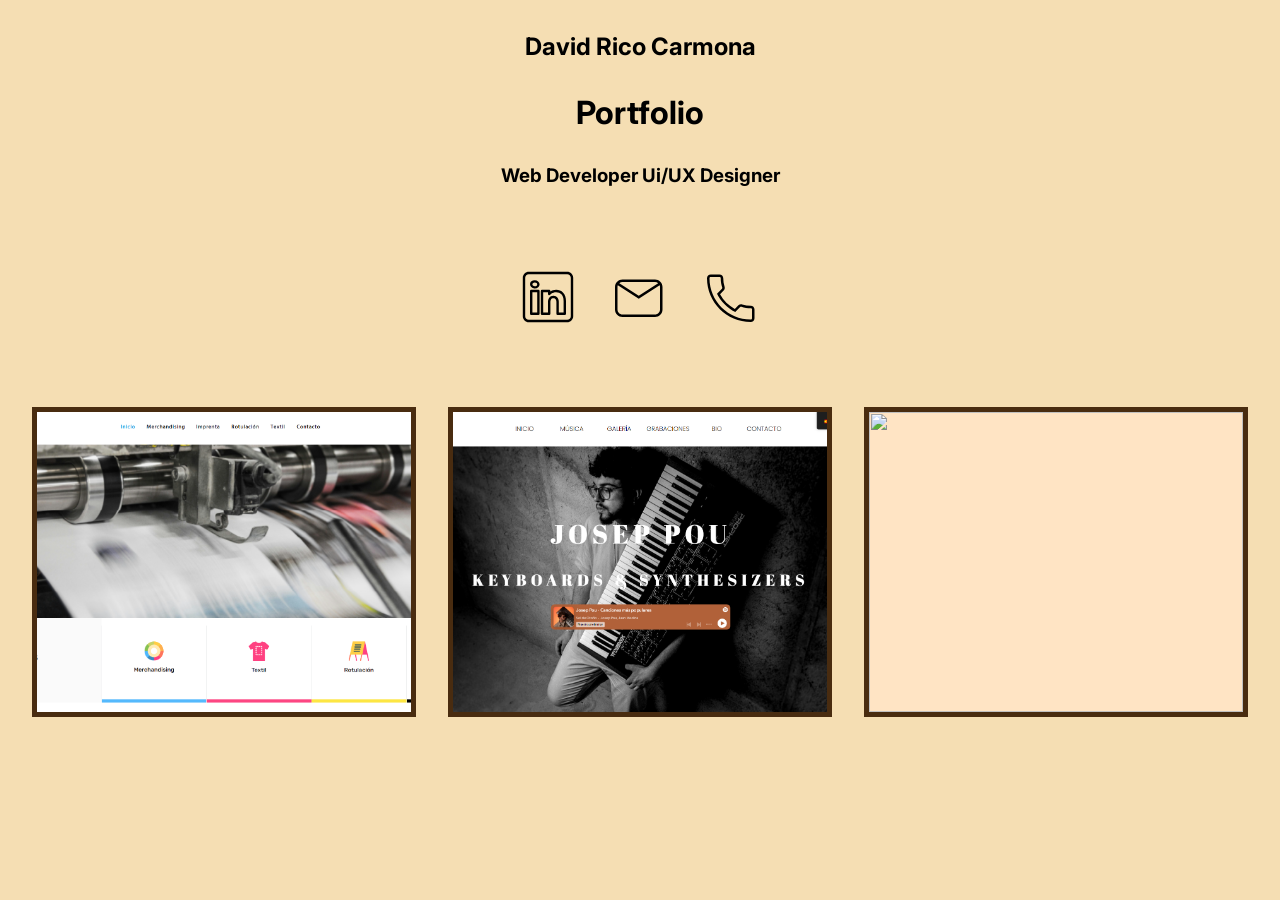
==== portfolio.html @ f1262a7a "commit" ====
<!DOCTYPE html>
<html lang="es">
<head>
    <meta charset="UTF-8">
    <meta name="viewport" content="width=device-width, initial-scale=1.0">
    <title>portfolio</title>
    <link rel="preconnect" href="https://fonts.googleapis.com">
    <link rel="preconnect" href="https://fonts.gstatic.com" crossorigin>
    <link href="https://fonts.googleapis.com/css2?family=Inter:ital,opsz,wght@0,14..32,100..900;1,14..32,100..900&display=swap" rel="stylesheet">
    <link rel="stylesheet" href="portfolio.css">
</head>
<body>
    <div class="title-container">
        <div class="my-name">
            <h2>David Rico Carmona</h2>
        </div>
        <div class="portfolio-title">
            <h1>Portfolio</h1>
        </div>
        <div class="portfolio-subtitle">
            <h3>Web Developer Ui/UX Designer</h3>
        </div>
    </div>
    <div class="contact-info">
      <div class="contact-icon">
        <svg xmlns="http://www.w3.org/2000/svg" x="0px" y="0px" width="100" height="100" viewBox="0 0 50 50">
          <path d="M 9 4 C 6.2504839 4 4 6.2504839 4 9 L 4 41 C 4 43.749516 6.2504839 46 9 46 L 41 46 C 43.749516 46 46 43.749516 46 41 L 46 9 C 46 6.2504839 43.749516 4 41 4 L 9 4 z M 9 6 L 41 6 C 42.668484 6 44 7.3315161 44 9 L 44 41 C 44 42.668484 42.668484 44 41 44 L 9 44 C 7.3315161 44 6 42.668484 6 41 L 6 9 C 6 7.3315161 7.3315161 6 9 6 z M 14 11.011719 C 12.904779 11.011719 11.919219 11.339079 11.189453 11.953125 C 10.459687 12.567171 10.011719 13.484511 10.011719 14.466797 C 10.011719 16.333977 11.631285 17.789609 13.691406 17.933594 A 0.98809878 0.98809878 0 0 0 13.695312 17.935547 A 0.98809878 0.98809878 0 0 0 14 17.988281 C 16.27301 17.988281 17.988281 16.396083 17.988281 14.466797 A 0.98809878 0.98809878 0 0 0 17.986328 14.414062 C 17.884577 12.513831 16.190443 11.011719 14 11.011719 z M 14 12.988281 C 15.392231 12.988281 15.94197 13.610038 16.001953 14.492188 C 15.989803 15.348434 15.460091 16.011719 14 16.011719 C 12.614594 16.011719 11.988281 15.302225 11.988281 14.466797 C 11.988281 14.049083 12.140703 13.734298 12.460938 13.464844 C 12.78117 13.19539 13.295221 12.988281 14 12.988281 z M 11 19 A 1.0001 1.0001 0 0 0 10 20 L 10 39 A 1.0001 1.0001 0 0 0 11 40 L 17 40 A 1.0001 1.0001 0 0 0 18 39 L 18 33.134766 L 18 20 A 1.0001 1.0001 0 0 0 17 19 L 11 19 z M 20 19 A 1.0001 1.0001 0 0 0 19 20 L 19 39 A 1.0001 1.0001 0 0 0 20 40 L 26 40 A 1.0001 1.0001 0 0 0 27 39 L 27 29 C 27 28.170333 27.226394 27.345035 27.625 26.804688 C 28.023606 26.264339 28.526466 25.940057 29.482422 25.957031 C 30.468166 25.973981 30.989999 26.311669 31.384766 26.841797 C 31.779532 27.371924 32 28.166667 32 29 L 32 39 A 1.0001 1.0001 0 0 0 33 40 L 39 40 A 1.0001 1.0001 0 0 0 40 39 L 40 28.261719 C 40 25.300181 39.122788 22.95433 37.619141 21.367188 C 36.115493 19.780044 34.024172 19 31.8125 19 C 29.710483 19 28.110853 19.704889 27 20.423828 L 27 20 A 1.0001 1.0001 0 0 0 26 19 L 20 19 z M 12 21 L 16 21 L 16 33.134766 L 16 38 L 12 38 L 12 21 z M 21 21 L 25 21 L 25 22.560547 A 1.0001 1.0001 0 0 0 26.798828 23.162109 C 26.798828 23.162109 28.369194 21 31.8125 21 C 33.565828 21 35.069366 21.582581 36.167969 22.742188 C 37.266572 23.901794 38 25.688257 38 28.261719 L 38 38 L 34 38 L 34 29 C 34 27.833333 33.720468 26.627107 32.990234 25.646484 C 32.260001 24.665862 31.031834 23.983076 29.517578 23.957031 C 27.995534 23.930001 26.747519 24.626988 26.015625 25.619141 C 25.283731 26.611293 25 27.829667 25 29 L 25 38 L 21 38 L 21 21 z"></path>
          </svg>
      </div>
      <div class="contact-icon">
        <svg xmlns="http://www.w3.org/2000/svg" viewBox="0 0 24 24"><title>email</title><path d="M5,5H18C19.66,5 21,6.34 21,8V17C21,18.66 19.66,20 18,20H5C3.34,20 2,18.66 2,17V8C2,6.34 3.34,5 5,5M5,6C4.5,6 4.06,6.17 3.72,6.47L11.5,11.5L19.28,6.47C18.94,6.17 18.5,6 18,6H5M11.5,12.71L3.13,7.28C3.05,7.5 3,7.75 3,8V17C3,18.1 3.9,19 5,19H18C19.1,19 20,18.1 20,17V8C20,7.75 19.95,7.5 19.87,7.28L11.5,12.71Z" /></svg>
      </div>
      <div class="contact-icon">
        <svg xmlns="http://www.w3.org/2000/svg" viewBox="0 0 24 24"><title>phone</title><path d="M19.5,22C20.33,22 21,21.33 21,20.5V17C21,16.17 20.33,15.5 19.5,15.5C18.33,15.5 17.18,15.32 16.08,14.95C15.55,14.78 14.97,14.92 14.56,15.32L13.12,16.76C10.64,15.41 8.57,13.34 7.23,10.87L8.66,9.44C9.07,9.05 9.22,8.47 9.04,7.91C8.68,6.82 8.5,5.67 8.5,4.5C8.5,3.67 7.83,3 7,3H3.5C2.67,3 2,3.67 2,4.5C2,14.15 9.85,22 19.5,22M3.5,4H7C7.28,4 7.5,4.22 7.5,4.5C7.5,5.78 7.7,7.03 8.09,8.22C8.14,8.36 8.13,8.56 7.97,8.72L6,10.68C7.65,13.91 10.07,16.33 13.31,18L15.26,16.03C15.4,15.89 15.59,15.85 15.77,15.9C16.97,16.3 18.22,16.5 19.5,16.5C19.78,16.5 20,16.72 20,17V20.5C20,20.78 19.78,21 19.5,21C10.4,21 3,13.6 3,4.5C3,4.22 3.22,4 3.5,4Z" /></svg>
      </div>
    </div>
    <div class="content-container">
      <div class="portfolio-container">
        <img src="/portfolio/media/anuncia-t.png" alt="">
        <video autoplay loop muted src="/portfolio/media/anuncia-t-move.webm"></video>
      </div>
      <div class="portfolio-container">
        <img src="/portfolio/media/josep-pou.png" alt="">
        <video autoplay loop muted src="/portfolio/media/josep-pou-move.webm"></video>
      </div>
      <div class="portfolio-container">
        <img src="/portfolio/media/vendrell-pons.png" alt="">
        <video autoplay loop muted src="/portfolio/media/vendrell-pons-move.webm"></video>
      </div>
    </div>
    <div></div>
</body>
</html>
---- portfolio.css ----
* {
    margin: 0;
    padding: 0;
    font-family: "Inter";
}

body {
    background-color: wheat;
    padding: 2rem;
}

.title-container{
  display: flex;
  flex-direction: column;
  align-items: center;
  gap: 2rem;
  justify-content: center;
  margin-bottom: 5rem;
}
.content-container {
  display: flex;
  justify-content: center;
  align-items: center;
  width: 100%;
  gap: 2rem;
}
.contact-info{
  display: flex;
  width: 100%;
  justify-content: center;
  align-items: center;
  gap: 2rem;
  margin-bottom: 5rem;
}
.contact-icon {
  display: flex;
  justify-content: center;
  align-items: center;
  width: 60px;
  height: 60px;

}

.contact-icon svg{
  width: 100%;
  border-radius: 20px;
  display: flex;
  justify-content: center;
  align-items: center;
  
}

.contact-icon:hover{
  border-radius: 10px;
  transition: 0.3s;
  transform: scale(1.25);
}

.portfolio-container {
  display: flex;
  flex-direction: column;
  justify-content: center;
  align-items: center;
  background-color: bisque;
  border: 5px solid rgb(73, 44, 16);
  width: 600px;
  height: 300px;
  overflow: hidden; /* Evita que el contenido sobresalga */
}

.portfolio-container img{
  width: 100%;
  height: 100%; /* Asegura que el video llene el contenedor */
  object-fit: cover; /* Mantiene la proporción y recorta si es necesario */
}

.portfolio-container video{
  display: none;
}

.portfolio-container:hover img {
  display: none;
}

.portfolio-container:hover video {
  display: block; /* Cambia a block para mostrar el video */
  width: 100%;
  height: auto;
}

.portfolio-container:hover {
  transform: scale(1.02);
  transition: ease-in-out 0.2s;
  color: white;
  -webkit-box-shadow: 0px 5px 10px 0px rgba(0,0,0,0.75);
  -moz-box-shadow: 0px 5px 10px 0px rgba(0,0,0,0.75);
  box-shadow: 0px 5px 10px 0px rgba(0,0,0,0.75);
}
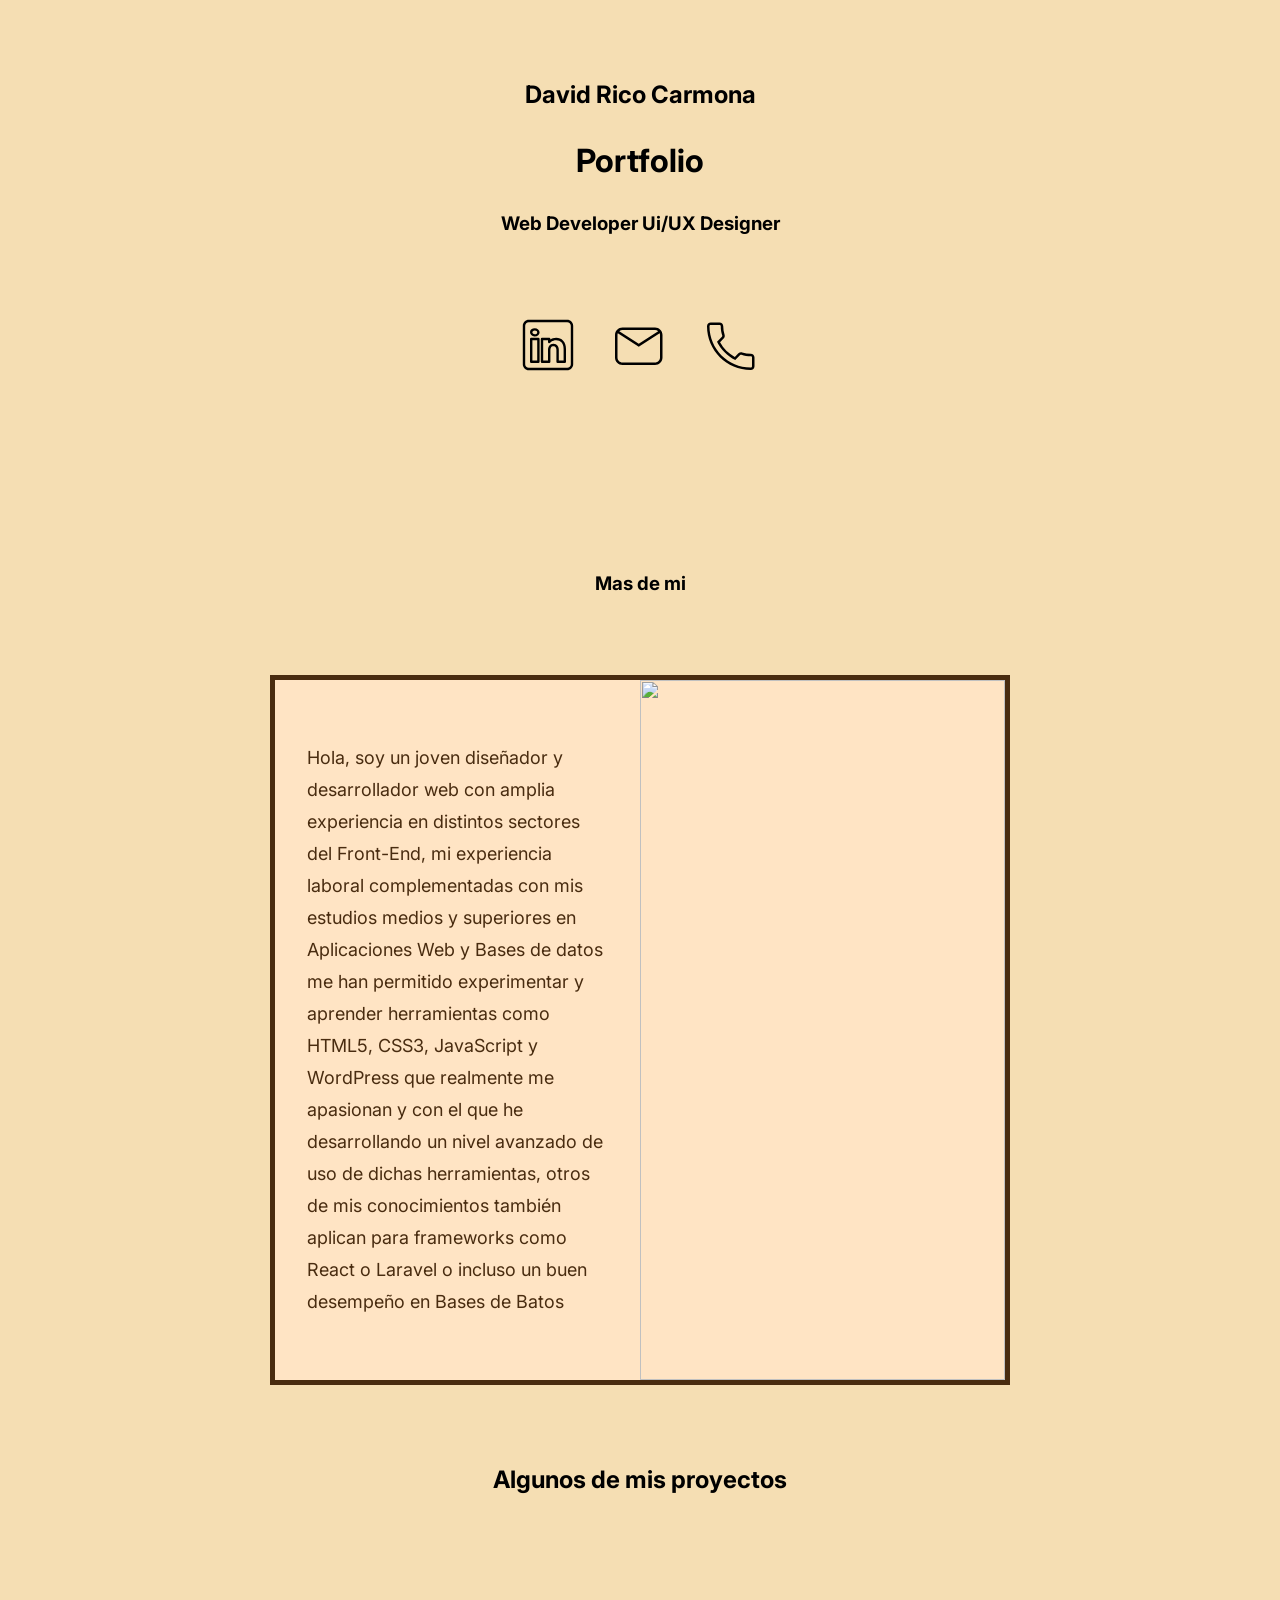
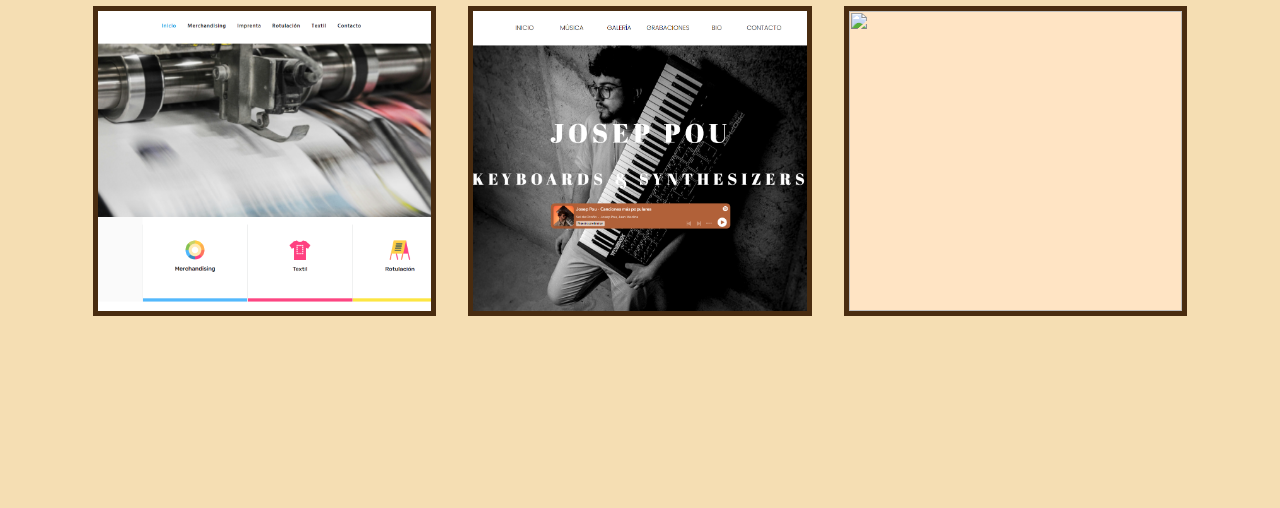
==== commit e5f4aa4a: "commit" ====
--- a/portfolio.html
+++ b/portfolio.html
@@ -8,46 +8,69 @@
     <link rel="preconnect" href="https://fonts.gstatic.com" crossorigin>
     <link href="https://fonts.googleapis.com/css2?family=Inter:ital,opsz,wght@0,14..32,100..900;1,14..32,100..900&display=swap" rel="stylesheet">
     <link rel="stylesheet" href="portfolio.css">
+    <script type="module" src="script.js"></script>
 </head>
 <body>
-    <div class="title-container">
-        <div class="my-name">
-            <h2>David Rico Carmona</h2>
+  <div class="container">
+    <div class="info-container">
+      <div class="title-container">
+          <div class="my-name">
+              <h2>David Rico Carmona</h2>
+          </div>
+          <div class="portfolio-title">
+              <h1>Portfolio</h1>
+          </div>
+          <div class="portfolio-subtitle">
+              <h3>Web Developer Ui/UX Designer</h3>
+          </div>
+      </div>
+      <div class="contact-info">
+        <div class="contact-icon">
+          <svg xmlns="http://www.w3.org/2000/svg" x="0px" y="0px" width="100" height="100" viewBox="0 0 50 50">
+            <path d="M 9 4 C 6.2504839 4 4 6.2504839 4 9 L 4 41 C 4 43.749516 6.2504839 46 9 46 L 41 46 C 43.749516 46 46 43.749516 46 41 L 46 9 C 46 6.2504839 43.749516 4 41 4 L 9 4 z M 9 6 L 41 6 C 42.668484 6 44 7.3315161 44 9 L 44 41 C 44 42.668484 42.668484 44 41 44 L 9 44 C 7.3315161 44 6 42.668484 6 41 L 6 9 C 6 7.3315161 7.3315161 6 9 6 z M 14 11.011719 C 12.904779 11.011719 11.919219 11.339079 11.189453 11.953125 C 10.459687 12.567171 10.011719 13.484511 10.011719 14.466797 C 10.011719 16.333977 11.631285 17.789609 13.691406 17.933594 A 0.98809878 0.98809878 0 0 0 13.695312 17.935547 A 0.98809878 0.98809878 0 0 0 14 17.988281 C 16.27301 17.988281 17.988281 16.396083 17.988281 14.466797 A 0.98809878 0.98809878 0 0 0 17.986328 14.414062 C 17.884577 12.513831 16.190443 11.011719 14 11.011719 z M 14 12.988281 C 15.392231 12.988281 15.94197 13.610038 16.001953 14.492188 C 15.989803 15.348434 15.460091 16.011719 14 16.011719 C 12.614594 16.011719 11.988281 15.302225 11.988281 14.466797 C 11.988281 14.049083 12.140703 13.734298 12.460938 13.464844 C 12.78117 13.19539 13.295221 12.988281 14 12.988281 z M 11 19 A 1.0001 1.0001 0 0 0 10 20 L 10 39 A 1.0001 1.0001 0 0 0 11 40 L 17 40 A 1.0001 1.0001 0 0 0 18 39 L 18 33.134766 L 18 20 A 1.0001 1.0001 0 0 0 17 19 L 11 19 z M 20 19 A 1.0001 1.0001 0 0 0 19 20 L 19 39 A 1.0001 1.0001 0 0 0 20 40 L 26 40 A 1.0001 1.0001 0 0 0 27 39 L 27 29 C 27 28.170333 27.226394 27.345035 27.625 26.804688 C 28.023606 26.264339 28.526466 25.940057 29.482422 25.957031 C 30.468166 25.973981 30.989999 26.311669 31.384766 26.841797 C 31.779532 27.371924 32 28.166667 32 29 L 32 39 A 1.0001 1.0001 0 0 0 33 40 L 39 40 A 1.0001 1.0001 0 0 0 40 39 L 40 28.261719 C 40 25.300181 39.122788 22.95433 37.619141 21.367188 C 36.115493 19.780044 34.024172 19 31.8125 19 C 29.710483 19 28.110853 19.704889 27 20.423828 L 27 20 A 1.0001 1.0001 0 0 0 26 19 L 20 19 z M 12 21 L 16 21 L 16 33.134766 L 16 38 L 12 38 L 12 21 z M 21 21 L 25 21 L 25 22.560547 A 1.0001 1.0001 0 0 0 26.798828 23.162109 C 26.798828 23.162109 28.369194 21 31.8125 21 C 33.565828 21 35.069366 21.582581 36.167969 22.742188 C 37.266572 23.901794 38 25.688257 38 28.261719 L 38 38 L 34 38 L 34 29 C 34 27.833333 33.720468 26.627107 32.990234 25.646484 C 32.260001 24.665862 31.031834 23.983076 29.517578 23.957031 C 27.995534 23.930001 26.747519 24.626988 26.015625 25.619141 C 25.283731 26.611293 25 27.829667 25 29 L 25 38 L 21 38 L 21 21 z"></path>
+            </svg>
         </div>
-        <div class="portfolio-title">
-            <h1>Portfolio</h1>
+        <div class="contact-icon">
+          <svg xmlns="http://www.w3.org/2000/svg" viewBox="0 0 24 24"><title>email</title><path d="M5,5H18C19.66,5 21,6.34 21,8V17C21,18.66 19.66,20 18,20H5C3.34,20 2,18.66 2,17V8C2,6.34 3.34,5 5,5M5,6C4.5,6 4.06,6.17 3.72,6.47L11.5,11.5L19.28,6.47C18.94,6.17 18.5,6 18,6H5M11.5,12.71L3.13,7.28C3.05,7.5 3,7.75 3,8V17C3,18.1 3.9,19 5,19H18C19.1,19 20,18.1 20,17V8C20,7.75 19.95,7.5 19.87,7.28L11.5,12.71Z" /></svg>
         </div>
-        <div class="portfolio-subtitle">
-            <h3>Web Developer Ui/UX Designer</h3>
+        <div class="contact-icon">
+          <svg xmlns="http://www.w3.org/2000/svg" viewBox="0 0 24 24"><title>phone</title><path d="M19.5,22C20.33,22 21,21.33 21,20.5V17C21,16.17 20.33,15.5 19.5,15.5C18.33,15.5 17.18,15.32 16.08,14.95C15.55,14.78 14.97,14.92 14.56,15.32L13.12,16.76C10.64,15.41 8.57,13.34 7.23,10.87L8.66,9.44C9.07,9.05 9.22,8.47 9.04,7.91C8.68,6.82 8.5,5.67 8.5,4.5C8.5,3.67 7.83,3 7,3H3.5C2.67,3 2,3.67 2,4.5C2,14.15 9.85,22 19.5,22M3.5,4H7C7.28,4 7.5,4.22 7.5,4.5C7.5,5.78 7.7,7.03 8.09,8.22C8.14,8.36 8.13,8.56 7.97,8.72L6,10.68C7.65,13.91 10.07,16.33 13.31,18L15.26,16.03C15.4,15.89 15.59,15.85 15.77,15.9C16.97,16.3 18.22,16.5 19.5,16.5C19.78,16.5 20,16.72 20,17V20.5C20,20.78 19.78,21 19.5,21C10.4,21 3,13.6 3,4.5C3,4.22 3.22,4 3.5,4Z" /></svg>
         </div>
-    </div>
-    <div class="contact-info">
-      <div class="contact-icon">
-        <svg xmlns="http://www.w3.org/2000/svg" x="0px" y="0px" width="100" height="100" viewBox="0 0 50 50">
-          <path d="M 9 4 C 6.2504839 4 4 6.2504839 4 9 L 4 41 C 4 43.749516 6.2504839 46 9 46 L 41 46 C 43.749516 46 46 43.749516 46 41 L 46 9 C 46 6.2504839 43.749516 4 41 4 L 9 4 z M 9 6 L 41 6 C 42.668484 6 44 7.3315161 44 9 L 44 41 C 44 42.668484 42.668484 44 41 44 L 9 44 C 7.3315161 44 6 42.668484 6 41 L 6 9 C 6 7.3315161 7.3315161 6 9 6 z M 14 11.011719 C 12.904779 11.011719 11.919219 11.339079 11.189453 11.953125 C 10.459687 12.567171 10.011719 13.484511 10.011719 14.466797 C 10.011719 16.333977 11.631285 17.789609 13.691406 17.933594 A 0.98809878 0.98809878 0 0 0 13.695312 17.935547 A 0.98809878 0.98809878 0 0 0 14 17.988281 C 16.27301 17.988281 17.988281 16.396083 17.988281 14.466797 A 0.98809878 0.98809878 0 0 0 17.986328 14.414062 C 17.884577 12.513831 16.190443 11.011719 14 11.011719 z M 14 12.988281 C 15.392231 12.988281 15.94197 13.610038 16.001953 14.492188 C 15.989803 15.348434 15.460091 16.011719 14 16.011719 C 12.614594 16.011719 11.988281 15.302225 11.988281 14.466797 C 11.988281 14.049083 12.140703 13.734298 12.460938 13.464844 C 12.78117 13.19539 13.295221 12.988281 14 12.988281 z M 11 19 A 1.0001 1.0001 0 0 0 10 20 L 10 39 A 1.0001 1.0001 0 0 0 11 40 L 17 40 A 1.0001 1.0001 0 0 0 18 39 L 18 33.134766 L 18 20 A 1.0001 1.0001 0 0 0 17 19 L 11 19 z M 20 19 A 1.0001 1.0001 0 0 0 19 20 L 19 39 A 1.0001 1.0001 0 0 0 20 40 L 26 40 A 1.0001 1.0001 0 0 0 27 39 L 27 29 C 27 28.170333 27.226394 27.345035 27.625 26.804688 C 28.023606 26.264339 28.526466 25.940057 29.482422 25.957031 C 30.468166 25.973981 30.989999 26.311669 31.384766 26.841797 C 31.779532 27.371924 32 28.166667 32 29 L 32 39 A 1.0001 1.0001 0 0 0 33 40 L 39 40 A 1.0001 1.0001 0 0 0 40 39 L 40 28.261719 C 40 25.300181 39.122788 22.95433 37.619141 21.367188 C 36.115493 19.780044 34.024172 19 31.8125 19 C 29.710483 19 28.110853 19.704889 27 20.423828 L 27 20 A 1.0001 1.0001 0 0 0 26 19 L 20 19 z M 12 21 L 16 21 L 16 33.134766 L 16 38 L 12 38 L 12 21 z M 21 21 L 25 21 L 25 22.560547 A 1.0001 1.0001 0 0 0 26.798828 23.162109 C 26.798828 23.162109 28.369194 21 31.8125 21 C 33.565828 21 35.069366 21.582581 36.167969 22.742188 C 37.266572 23.901794 38 25.688257 38 28.261719 L 38 38 L 34 38 L 34 29 C 34 27.833333 33.720468 26.627107 32.990234 25.646484 C 32.260001 24.665862 31.031834 23.983076 29.517578 23.957031 C 27.995534 23.930001 26.747519 24.626988 26.015625 25.619141 C 25.283731 26.611293 25 27.829667 25 29 L 25 38 L 21 38 L 21 21 z"></path>
-          </svg>
-      </div>
-      <div class="contact-icon">
-        <svg xmlns="http://www.w3.org/2000/svg" viewBox="0 0 24 24"><title>email</title><path d="M5,5H18C19.66,5 21,6.34 21,8V17C21,18.66 19.66,20 18,20H5C3.34,20 2,18.66 2,17V8C2,6.34 3.34,5 5,5M5,6C4.5,6 4.06,6.17 3.72,6.47L11.5,11.5L19.28,6.47C18.94,6.17 18.5,6 18,6H5M11.5,12.71L3.13,7.28C3.05,7.5 3,7.75 3,8V17C3,18.1 3.9,19 5,19H18C19.1,19 20,18.1 20,17V8C20,7.75 19.95,7.5 19.87,7.28L11.5,12.71Z" /></svg>
-      </div>
-      <div class="contact-icon">
-        <svg xmlns="http://www.w3.org/2000/svg" viewBox="0 0 24 24"><title>phone</title><path d="M19.5,22C20.33,22 21,21.33 21,20.5V17C21,16.17 20.33,15.5 19.5,15.5C18.33,15.5 17.18,15.32 16.08,14.95C15.55,14.78 14.97,14.92 14.56,15.32L13.12,16.76C10.64,15.41 8.57,13.34 7.23,10.87L8.66,9.44C9.07,9.05 9.22,8.47 9.04,7.91C8.68,6.82 8.5,5.67 8.5,4.5C8.5,3.67 7.83,3 7,3H3.5C2.67,3 2,3.67 2,4.5C2,14.15 9.85,22 19.5,22M3.5,4H7C7.28,4 7.5,4.22 7.5,4.5C7.5,5.78 7.7,7.03 8.09,8.22C8.14,8.36 8.13,8.56 7.97,8.72L6,10.68C7.65,13.91 10.07,16.33 13.31,18L15.26,16.03C15.4,15.89 15.59,15.85 15.77,15.9C16.97,16.3 18.22,16.5 19.5,16.5C19.78,16.5 20,16.72 20,17V20.5C20,20.78 19.78,21 19.5,21C10.4,21 3,13.6 3,4.5C3,4.22 3.22,4 3.5,4Z" /></svg>
       </div>
     </div>
-    <div class="content-container">
-      <div class="portfolio-container">
-        <img src="/portfolio/media/anuncia-t.png" alt="">
-        <video autoplay loop muted src="/portfolio/media/anuncia-t-move.webm"></video>
+    <div class="portfolio-information">
+      <div class="info-title">
+        <h3>Mas de mi</h3>
       </div>
-      <div class="portfolio-container">
-        <img src="/portfolio/media/josep-pou.png" alt="">
-        <video autoplay loop muted src="/portfolio/media/josep-pou-move.webm"></video>
-      </div>
-      <div class="portfolio-container">
-        <img src="/portfolio/media/vendrell-pons.png" alt="">
-        <video autoplay loop muted src="/portfolio/media/vendrell-pons-move.webm"></video>
+      <div class="info-box">
+        <div class="info-content">
+          <p>Hola, soy un joven diseñador y desarrollador web con amplia experiencia en distintos sectores del Front-End, mi experiencia laboral complementadas con mis estudios medios y superiores en Aplicaciones Web y Bases de datos me han permitido experimentar y aprender herramientas como HTML5, CSS3, JavaScript y WordPress que realmente me apasionan y con el que he desarrollando un nivel avanzado de uso de dichas herramientas, otros de mis conocimientos también aplican para frameworks como React o Laravel o incluso un buen desempeño en Bases de Batos</p>
+        </div>
+        <div class="info-content">
+          <img src="/portfolio\media\david.png" alt="">
+        </div>
       </div>
     </div>
-    <div></div>
+      
+    <div class="content-container">
+      <div class="portfolio-title">
+        <h2>Algunos de mis proyectos</h2>
+      </div>
+      <div class="portfolio">
+        <div class="portfolio-container">
+          <img src="/portfolio/media/anuncia-t.png" alt="">
+          <video autoplay loop muted src="/portfolio/media/anuncia-t-move.webm"></video>
+        </div>
+        <div class="portfolio-container">
+          <img src="/portfolio/media/josep-pou.png" alt="">
+          <video autoplay loop muted src="/portfolio/media/josep-pou-move.webm"></video>
+        </div>
+        <div class="portfolio-container">
+          <img src="/portfolio/media/vendrell-pons.png" alt="">
+          <video autoplay loop muted src="/portfolio/media/vendrell-pons-move.webm"></video>
+        </div>
+      </div>
+    </div>
+  </div>
 </body>
 </html>
--- a/portfolio.css
+++ b/portfolio.css
@@ -4,11 +4,26 @@
     font-family: "Inter";
 }
 
+a{
+  text-decoration: none;
+}
+
 body {
     background-color: wheat;
     padding: 2rem;
 }
-
+.container  {
+  display: flex;
+  flex-direction: column;
+  justify-content: center;
+  align-items: center;
+}
+.info-container {
+  position: fixed;
+  top: 5rem;
+  padding-bottom: 5rem;
+  z-index: -50;
+}
 .title-container{
   display: flex;
   flex-direction: column;
@@ -19,11 +34,20 @@
 }
 .content-container {
   display: flex;
+  flex-direction: column;
   justify-content: center;
   align-items: center;
   width: 100%;
   gap: 2rem;
 }
+
+.portfolio {
+  display: flex;
+  gap: 2rem;
+  width: 90%;
+  margin-top: 5rem;
+}
+
 .contact-info{
   display: flex;
   width: 100%;
@@ -38,6 +62,7 @@
   align-items: center;
   width: 60px;
   height: 60px;
+  
 
 }
 
@@ -66,6 +91,7 @@
   width: 600px;
   height: 300px;
   overflow: hidden; /* Evita que el contenido sobresalga */
+  margin-bottom: 10rem;
 }
 
 .portfolio-container img{
@@ -95,4 +121,44 @@
   -webkit-box-shadow: 0px 5px 10px 0px rgba(0,0,0,0.75);
   -moz-box-shadow: 0px 5px 10px 0px rgba(0,0,0,0.75);
   box-shadow: 0px 5px 10px 0px rgba(0,0,0,0.75);
+}
+
+.portfolio-information {
+  display: flex;
+  flex-direction: column;
+  justify-content: center;
+  align-items: center;
+  width: 60%;
+  margin-bottom: 5rem;
+  margin-top: 60vh;
+}
+
+.info-title{
+  font-size: 20px;
+  margin-bottom: 5rem;
+}
+.info-box {
+  display: flex;
+  width: 100%;
+  border: 5px solid rgb(73, 44, 16);
+}
+.info-content {
+  width: 50%;
+  display: flex;
+  align-items: center;
+  background-color: bisque;
+  height: 700px;
+}
+
+.info-content p{
+  color: rgb(73, 44, 16);
+  padding: 2rem;
+  font-size: 18px;
+  line-height: 2rem;
+}
+
+.info-content img{
+  width: 100%;
+  height: 100%;
+  object-fit: cover;
 }
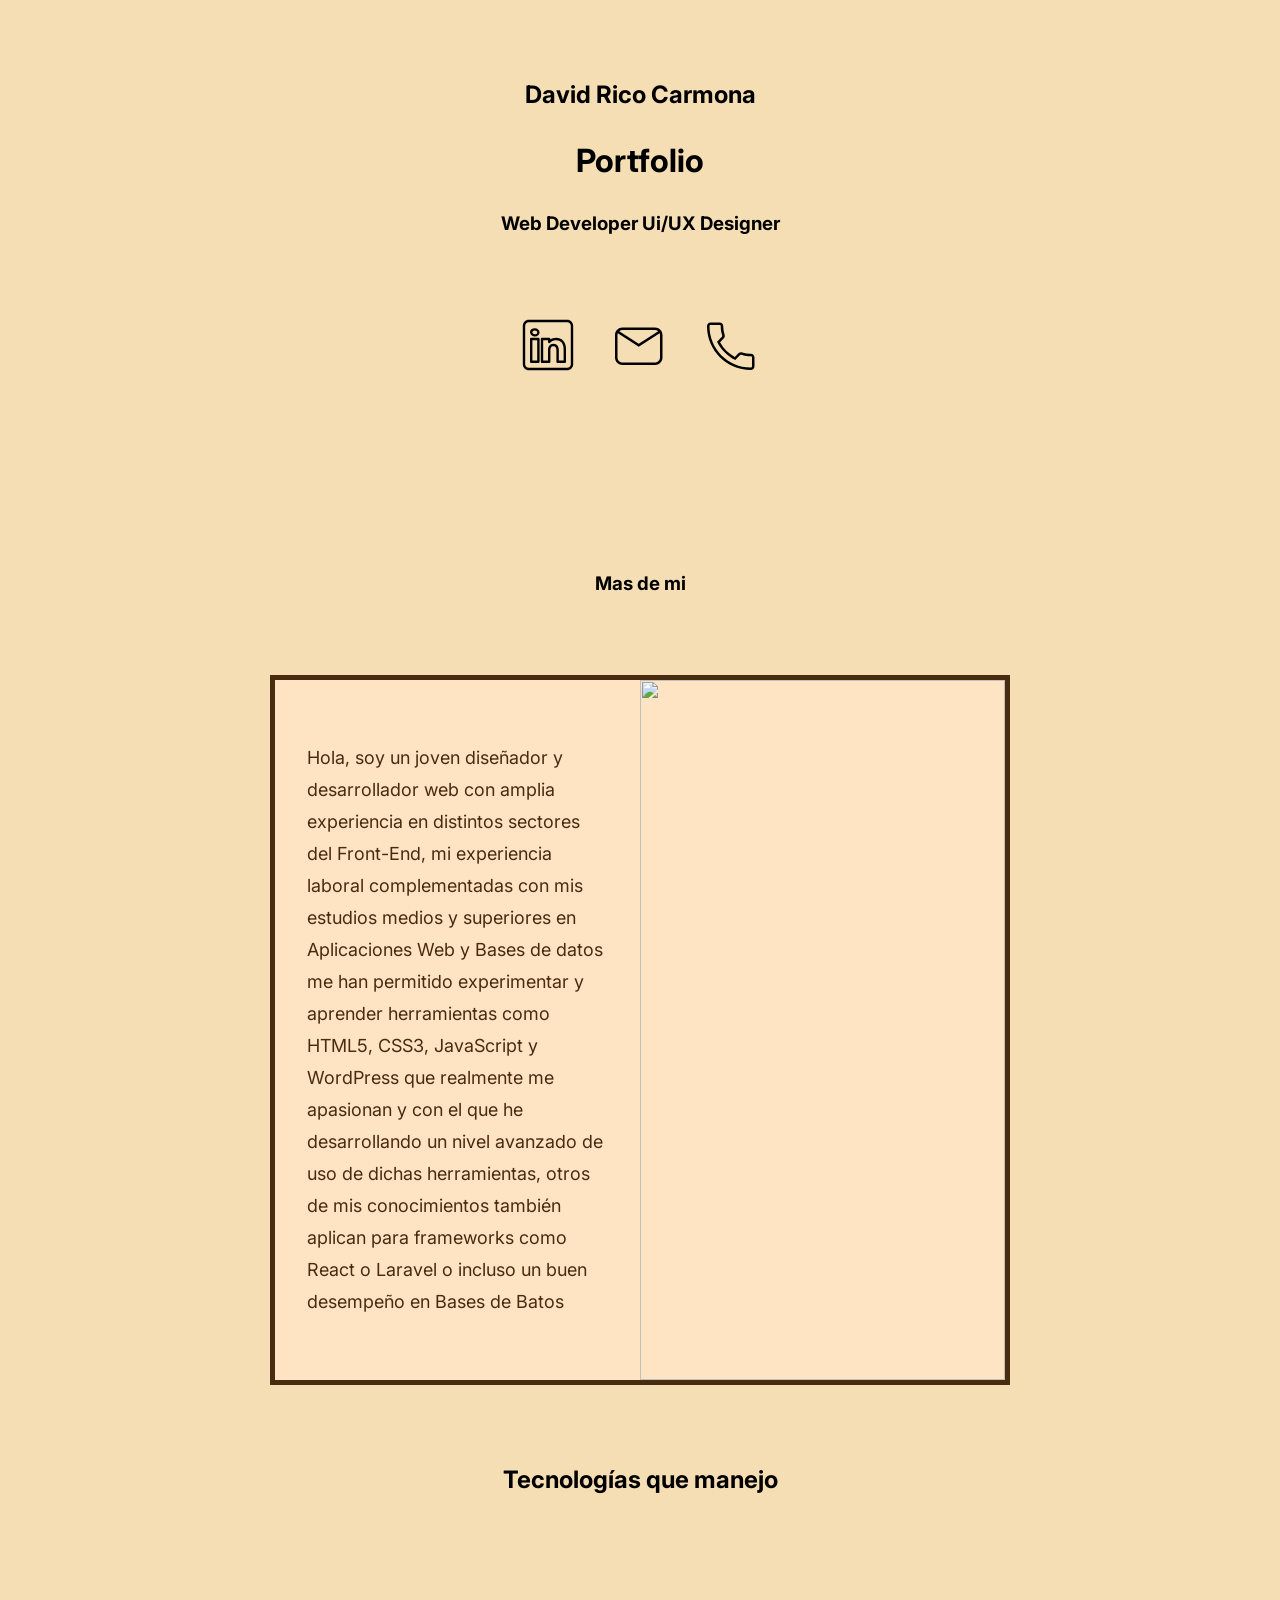
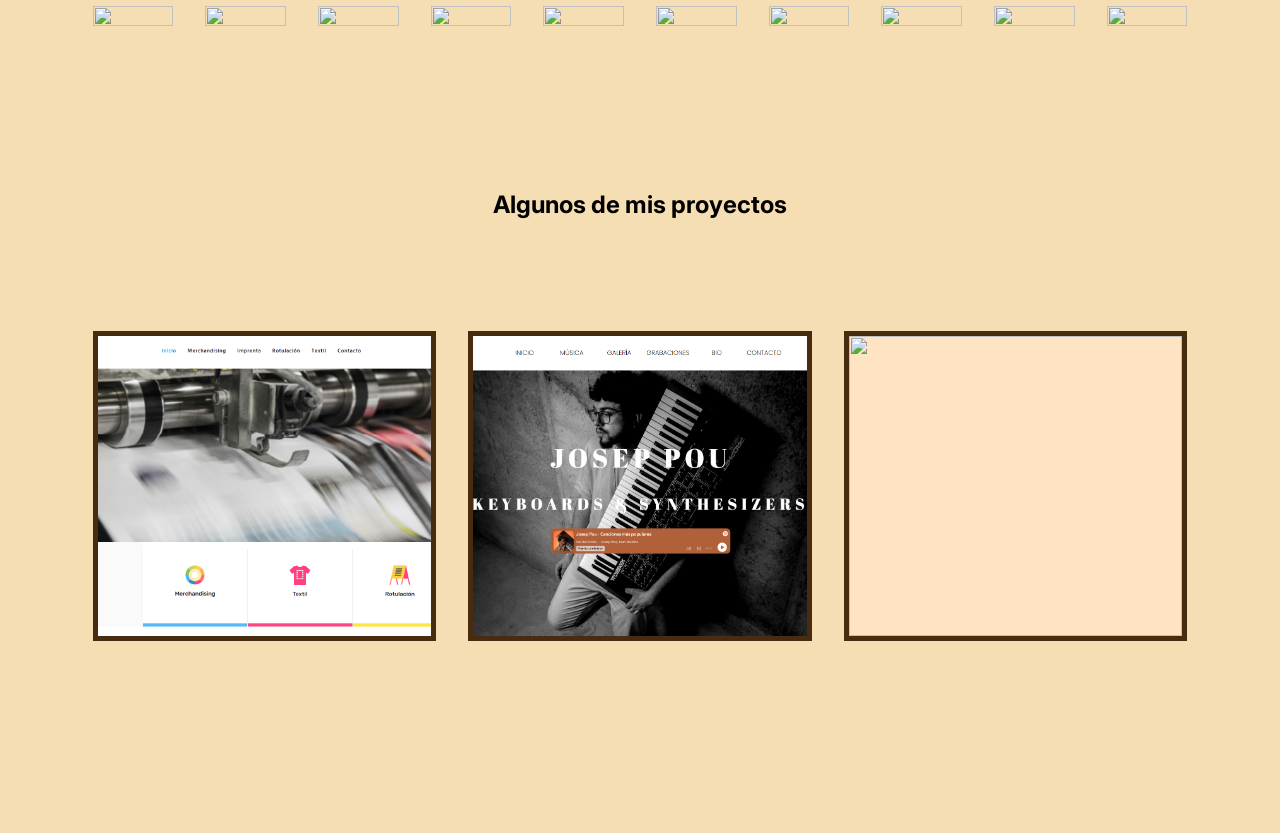
==== commit 8f099978: "commit" ====
--- a/portfolio.html
+++ b/portfolio.html
@@ -51,7 +51,53 @@
         </div>
       </div>
     </div>
-      
+    <div class="content-container">
+      <div class="portfolio-title">
+        <h2>Tecnologías que manejo</h2>
+      </div>
+      <div class="tecnologies">
+        <div class="tecnology-container">
+          <img src="/portfolio/media/HTML5_logo.png" alt="">
+          <video autoplay loop muted src="/portfolio/media/anuncia-t-move.webm"></video>
+        </div>
+        <div class="tecnology-container">
+          <img src="/portfolio/media/CSS3_logo.png" alt="">
+          <video autoplay loop muted src="/portfolio/media/josep-pou-move.webm"></video>
+        </div>
+        <div class="tecnology-container">
+          <img src="/portfolio/media/JS_logo.png" alt="">
+          <video autoplay loop muted src="/portfolio/media/vendrell-pons-move.webm"></video>
+        </div>
+        <div class="tecnology-container">
+          <img src="/portfolio/media/React_logo.png" alt="">
+          <video autoplay loop muted src="/portfolio/media/vendrell-pons-move.webm"></video>
+        </div>
+        <div class="tecnology-container">
+          <img src="/portfolio/media/PHP-logo.png" alt="">
+          <video autoplay loop muted src="/portfolio/media/vendrell-pons-move.webm"></video>
+        </div>
+        <div class="tecnology-container">
+          <img src="/portfolio/media/Laravel.png" alt="">
+          <video autoplay loop muted src="/portfolio/media/vendrell-pons-move.webm"></video>
+        </div>
+        <div class="tecnology-container">
+          <img src="/portfolio/media/MSQL_logo.webp" alt="">
+          <video autoplay loop muted src="/portfolio/media/vendrell-pons-move.webm"></video>
+        </div>
+        <div class="tecnology-container">
+          <img src="/portfolio/media/MongoDB_logo.webp" alt="">
+          <video autoplay loop muted src="/portfolio/media/vendrell-pons-move.webm"></video>
+        </div>
+        <div class="tecnology-container">
+          <img src="/portfolio/media/WordPress_logo.png" alt="">
+          <video autoplay loop muted src="/portfolio/media/vendrell-pons-move.webm"></video>
+        </div>
+        <div class="tecnology-container">
+          <img src="/portfolio/media/WooCommerce_logo.png" alt="">
+          <video autoplay loop muted src="/portfolio/media/vendrell-pons-move.webm"></video>
+        </div>
+      </div>
+    </div>
     <div class="content-container">
       <div class="portfolio-title">
         <h2>Algunos de mis proyectos</h2>
--- a/portfolio.css
+++ b/portfolio.css
@@ -39,6 +39,55 @@
   align-items: center;
   width: 100%;
   gap: 2rem;
+}
+
+.tecnologies {
+  display: flex;
+  gap: 2rem;
+  width: 90%;
+  margin-top: 5rem;
+}
+
+.tecnology-container {
+  display: flex;
+  flex-direction: column;
+  justify-content: center;
+  align-items: center;
+  width: 100%;
+  height: 100%;
+  object-fit: cover;
+  overflow:hidden; /* Evita que el contenido sobresalga */
+  margin-bottom: 10rem;
+}
+
+.tecnology-container img{
+  flex: 0 0 100%;
+  width: 100%;
+  height: 100%; /* Asegura que el video llene el contenedor */
+  object-fit: cover; /* Mantiene la proporción y recorta si es necesario */
+}
+
+.tecnology-container video{
+  display: none;
+}
+
+.tecnology-container:hover img {
+  display: none;
+}
+
+.tecnology-container:hover video {
+  display: block; /* Cambia a block para mostrar el video */
+  width: 100%;
+  height: auto;
+}
+
+.tecnology-container:hover {
+  transform: scale(1.02);
+  transition: ease-in-out 0.2s;
+  color: white;
+  -webkit-box-shadow: 0px 5px 10px 0px rgba(0,0,0,0.75);
+  -moz-box-shadow: 0px 5px 10px 0px rgba(0,0,0,0.75);
+  box-shadow: 0px 5px 10px 0px rgba(0,0,0,0.75);
 }
 
 .portfolio {
